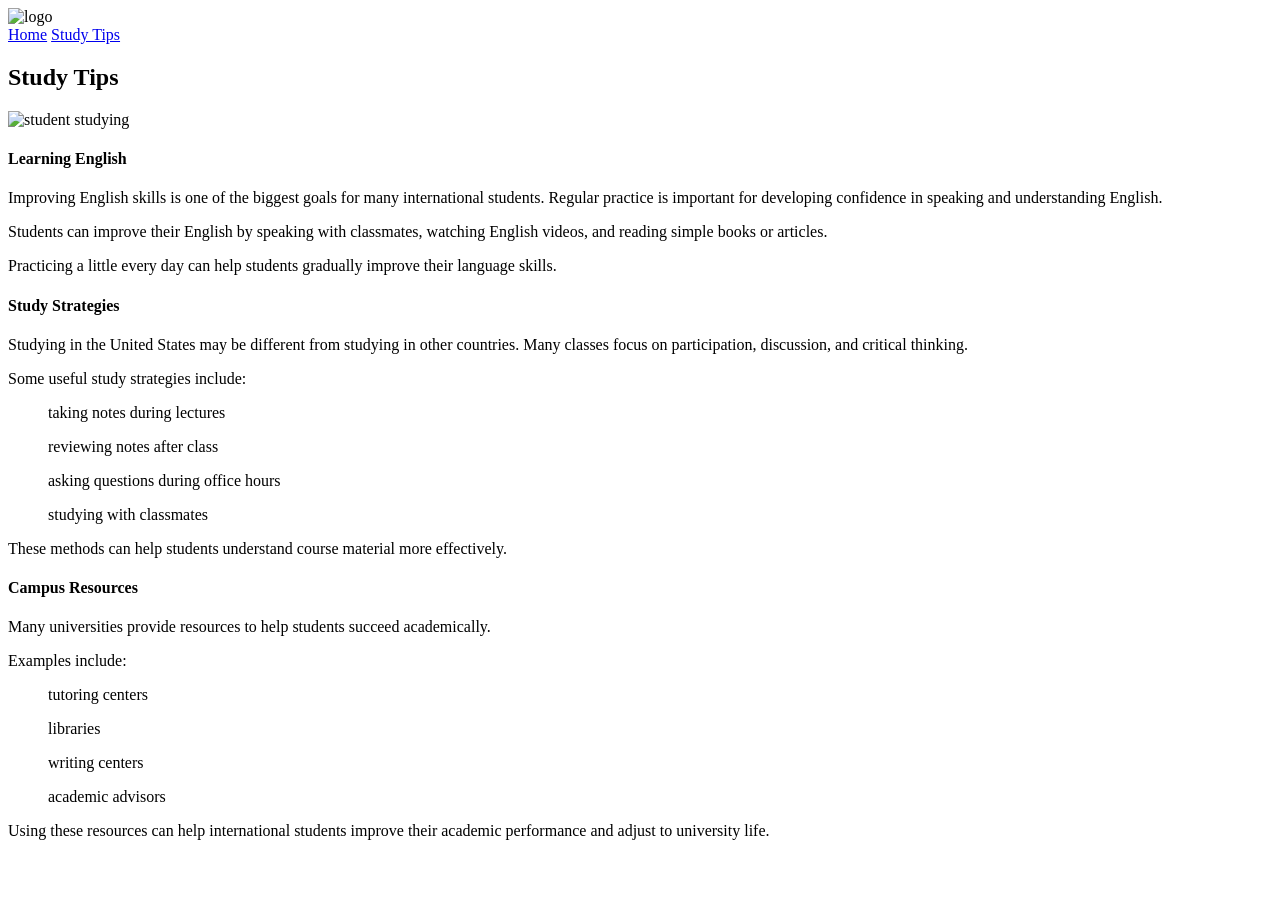
==== docs/tips.html @ 62d01be1 "Add files via upload" ====
<!DOCTYPE html>
<html lang="en">
<head>
    <meta charset="UTF-8">
    <meta name="viewport" content="width=device-width, initial-scale=1.0">
    <title>Document</title>
</head>
<body>

    <div id="header">

        <img src="./images/logo.png" alt="logo">

        <nav>
            <a href="./index.html">Home</a>
            <a href="./tips.html">Study Tips</a>
        </nav>

    </div>

    <main>

        <h2>Study Tips</h2>

        <img alt="student studying">

        <h4>Learning English</h4>
        <p>Improving English skills is one of the biggest goals for many international students. Regular practice is important for developing confidence in speaking and understanding English.</p>
        <p>Students can improve their English by speaking with classmates, watching English videos, and reading simple books or articles.</p>
        <p>Practicing a little every day can help students gradually improve their language skills.</p>

        <h4>Study Strategies</h4>
        <p>Studying in the United States may be different from studying in other countries. Many classes focus on participation, discussion, and critical thinking.</p>
        <p>Some useful study strategies include:</p>
        <ul>taking notes during lectures</ul>
        <ul>reviewing notes after class</ul>
        <ul>asking questions during office hours</ul>
        <ul>studying with classmates</ul>
        <p>These methods can help students understand course material more effectively.</p>

        <h4>Campus Resources</h4>
        <p>Many universities provide resources to help students succeed academically.</p>
        <p>Examples include:</p>
        <ul>tutoring centers</ul>
        <ul>libraries</ul>
        <ul>writing centers</ul>
        <ul>academic advisors</ul>

        <p>Using these resources can help international students improve their academic performance and adjust to university life.</p>

    </main>
</body>
</html>
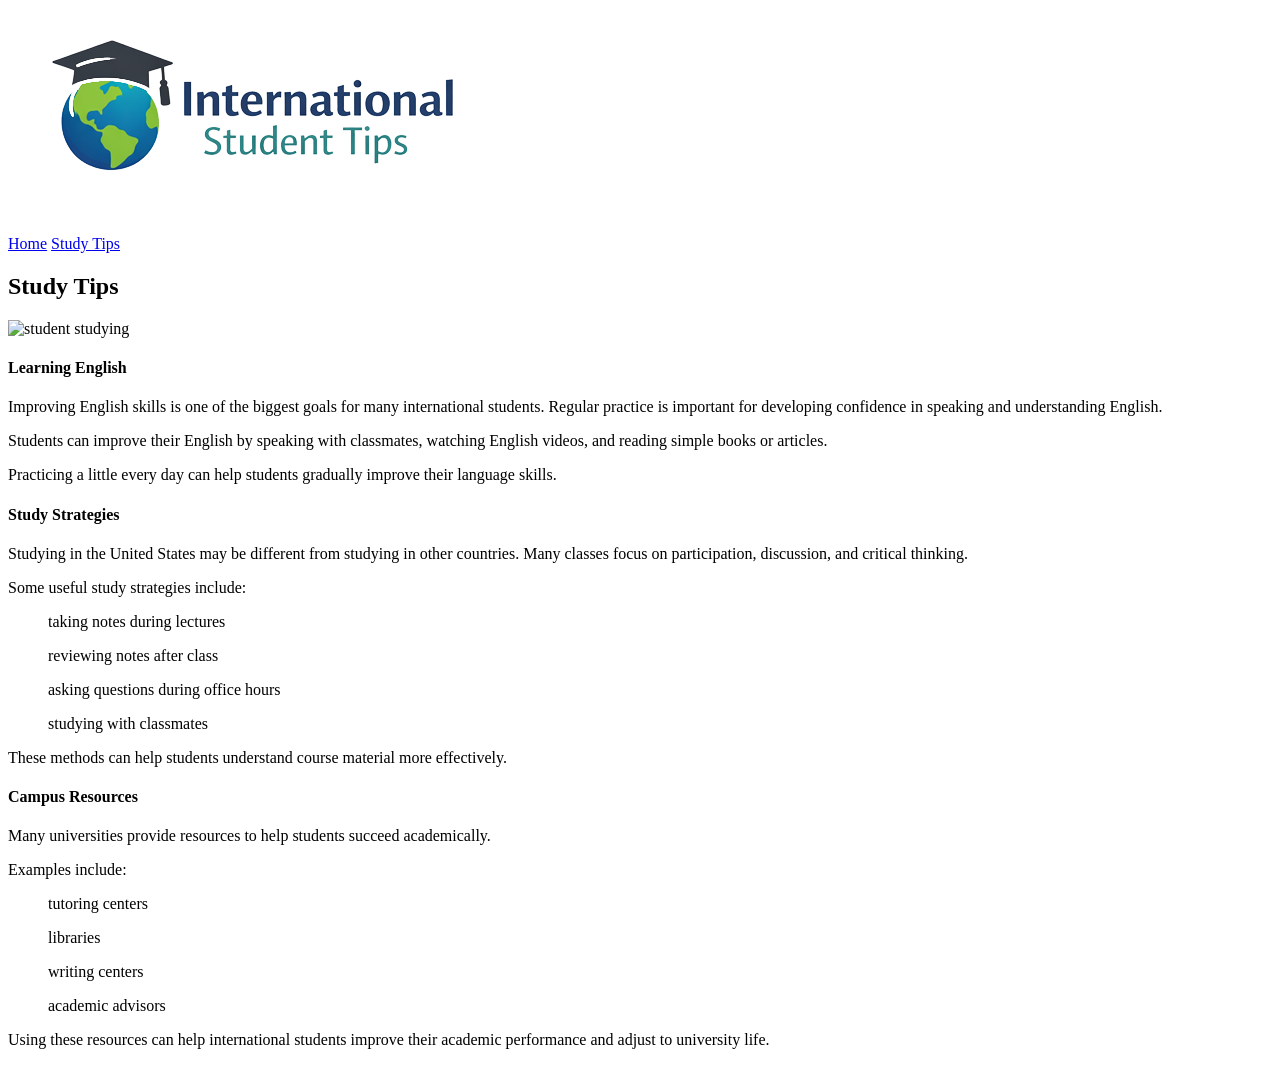
==== commit 424dd94e: "Update tips.html" ====
--- a/docs/tips.html
+++ b/docs/tips.html
@@ -24,11 +24,14 @@
 
         <img alt="student studying">
 
+        <div class="tip">
         <h4>Learning English</h4>
         <p>Improving English skills is one of the biggest goals for many international students. Regular practice is important for developing confidence in speaking and understanding English.</p>
         <p>Students can improve their English by speaking with classmates, watching English videos, and reading simple books or articles.</p>
         <p>Practicing a little every day can help students gradually improve their language skills.</p>
+        </div>
 
+        <div class="tip">  
         <h4>Study Strategies</h4>
         <p>Studying in the United States may be different from studying in other countries. Many classes focus on participation, discussion, and critical thinking.</p>
         <p>Some useful study strategies include:</p>
@@ -37,7 +40,9 @@
         <ul>asking questions during office hours</ul>
         <ul>studying with classmates</ul>
         <p>These methods can help students understand course material more effectively.</p>
-
+        </div>
+            
+        <div class="tip">
         <h4>Campus Resources</h4>
         <p>Many universities provide resources to help students succeed academically.</p>
         <p>Examples include:</p>
@@ -45,9 +50,9 @@
         <ul>libraries</ul>
         <ul>writing centers</ul>
         <ul>academic advisors</ul>
-
         <p>Using these resources can help international students improve their academic performance and adjust to university life.</p>
+        </div>
 
     </main>
 </body>
-</html>+</html>
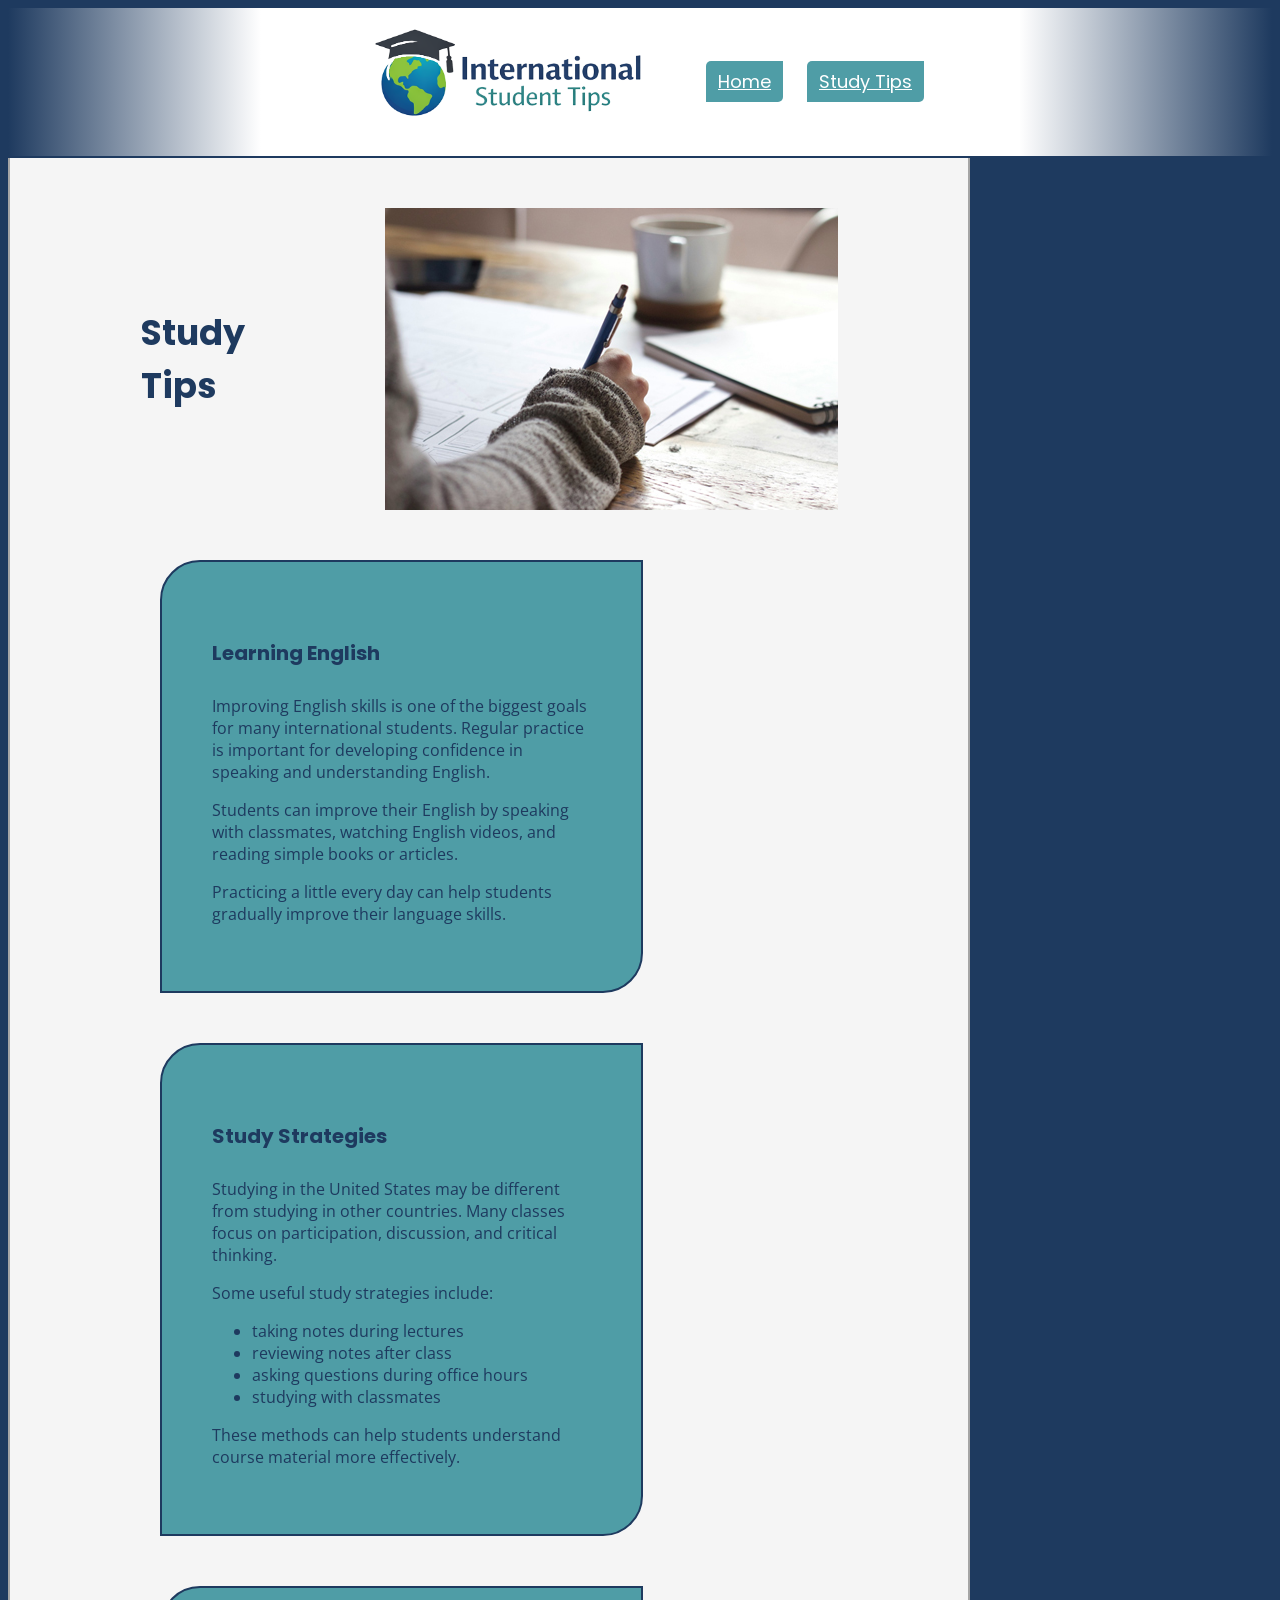
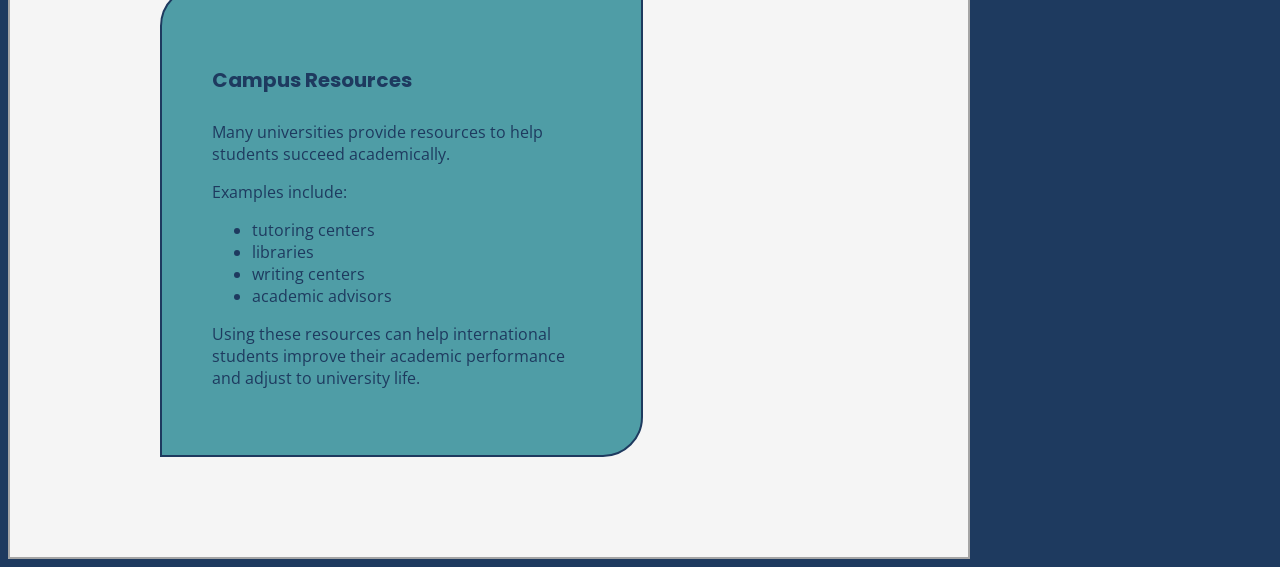
==== commit dccae81f: "Update tips.html" ====
--- a/docs/tips.html
+++ b/docs/tips.html
@@ -1,9 +1,13 @@
 <!DOCTYPE html>
 <html lang="en">
 <head>
+    <!-- Sources: WDD130, w3schools -->
     <meta charset="UTF-8">
     <meta name="viewport" content="width=device-width, initial-scale=1.0">
     <title>Document</title>
+    <link rel="stylesheet" href="./styles/tips_styles.css">
+    <link href='https://fonts.googleapis.com/css?family=Poppins' rel='stylesheet'>
+    <link href='https://fonts.googleapis.com/css?family=Open Sans' rel='stylesheet'>
 </head>
 <body>
 
@@ -19,10 +23,13 @@
     </div>
 
     <main>
+        <div id="banner">
+            
+            <h2>Study Tips</h2>
 
-        <h2>Study Tips</h2>
+            <img src="./images/studytips.jpg" alt="student studying">
 
-        <img alt="student studying">
+        </div>
 
         <div class="tip">
         <h4>Learning English</h4>
@@ -35,10 +42,12 @@
         <h4>Study Strategies</h4>
         <p>Studying in the United States may be different from studying in other countries. Many classes focus on participation, discussion, and critical thinking.</p>
         <p>Some useful study strategies include:</p>
-        <ul>taking notes during lectures</ul>
-        <ul>reviewing notes after class</ul>
-        <ul>asking questions during office hours</ul>
-        <ul>studying with classmates</ul>
+        <ul>
+        <li>taking notes during lectures</li>
+        <li>reviewing notes after class</li>
+        <li>asking questions during office hours</li>
+        <li>studying with classmates</li>
+        </ul>
         <p>These methods can help students understand course material more effectively.</p>
         </div>
             
@@ -46,10 +55,12 @@
         <h4>Campus Resources</h4>
         <p>Many universities provide resources to help students succeed academically.</p>
         <p>Examples include:</p>
-        <ul>tutoring centers</ul>
-        <ul>libraries</ul>
-        <ul>writing centers</ul>
-        <ul>academic advisors</ul>
+        <ul>
+        <li>tutoring centers</li>
+        <li>libraries</li>
+        <li>writing centers</li>
+        <li>academic advisors</li>
+        </ul>
         <p>Using these resources can help international students improve their academic performance and adjust to university life.</p>
         </div>
 
--- a/docs/styles/tips_styles.css
+++ b/docs/styles/tips_styles.css
@@ -0,0 +1,82 @@
+h1, h2, h3, h4 {
+    font-family: "Poppins";
+}
+
+body {
+    justify-items: center;
+    font-family: "Open Sans";
+    background-color: #1e3a5f;
+    color:#1e3a5f;
+}
+
+#header {
+    justify-content: center;
+    align-items: center;
+    display: flex;
+    /* background-color: white; */
+    background-image: linear-gradient(to right, #1e3a5f, white 20%, white 80%, #1e3a5f);
+    border-bottom: 2px #1e3a5f solid;
+    width: 100%;
+}
+
+nav a {
+    font-family: "Poppins";
+    margin: 0px 10px;
+    padding: 8px 12px;
+    border-radius: 5px 0px;
+    font-size: 18px;
+    color: white;
+    background-color: #4f9da6;
+}
+
+nav a:hover {
+    padding: 12px 16px;
+    margin: 0px 6px;
+    background-color: #1e3a5f;
+
+}
+
+#header img {
+    width: 350px;
+}
+
+main {
+    width: 60%;
+    background-color: #f5f5f5;
+    border: 2px #a5a5a5 solid;
+    border-top: 0px;
+    padding: 50px 100px;
+}
+
+#banner {
+    /* justify-items: center; */
+    /* width: 60%; */
+    display: flex;
+    /* grid-template-columns: 1fr 1fr; */
+    justify-content: center;
+    align-items: center;
+}
+
+#banner h2 {
+    margin: 0px 70px;
+    font-size: 35px;
+}
+
+#banner img {
+    margin: 0px 70px;
+}
+
+.tip {
+    width: 50%;
+    background-color: #4f9da6;
+    justify-self: center;
+    padding: 50px;
+    margin: 50px;
+    border: #1e3a5f 2px solid;
+    border-radius: 40px 0px 40px 0px;
+    /* color: #ffffff; */
+}
+
+h4 {
+    font-size: 20px;
+}
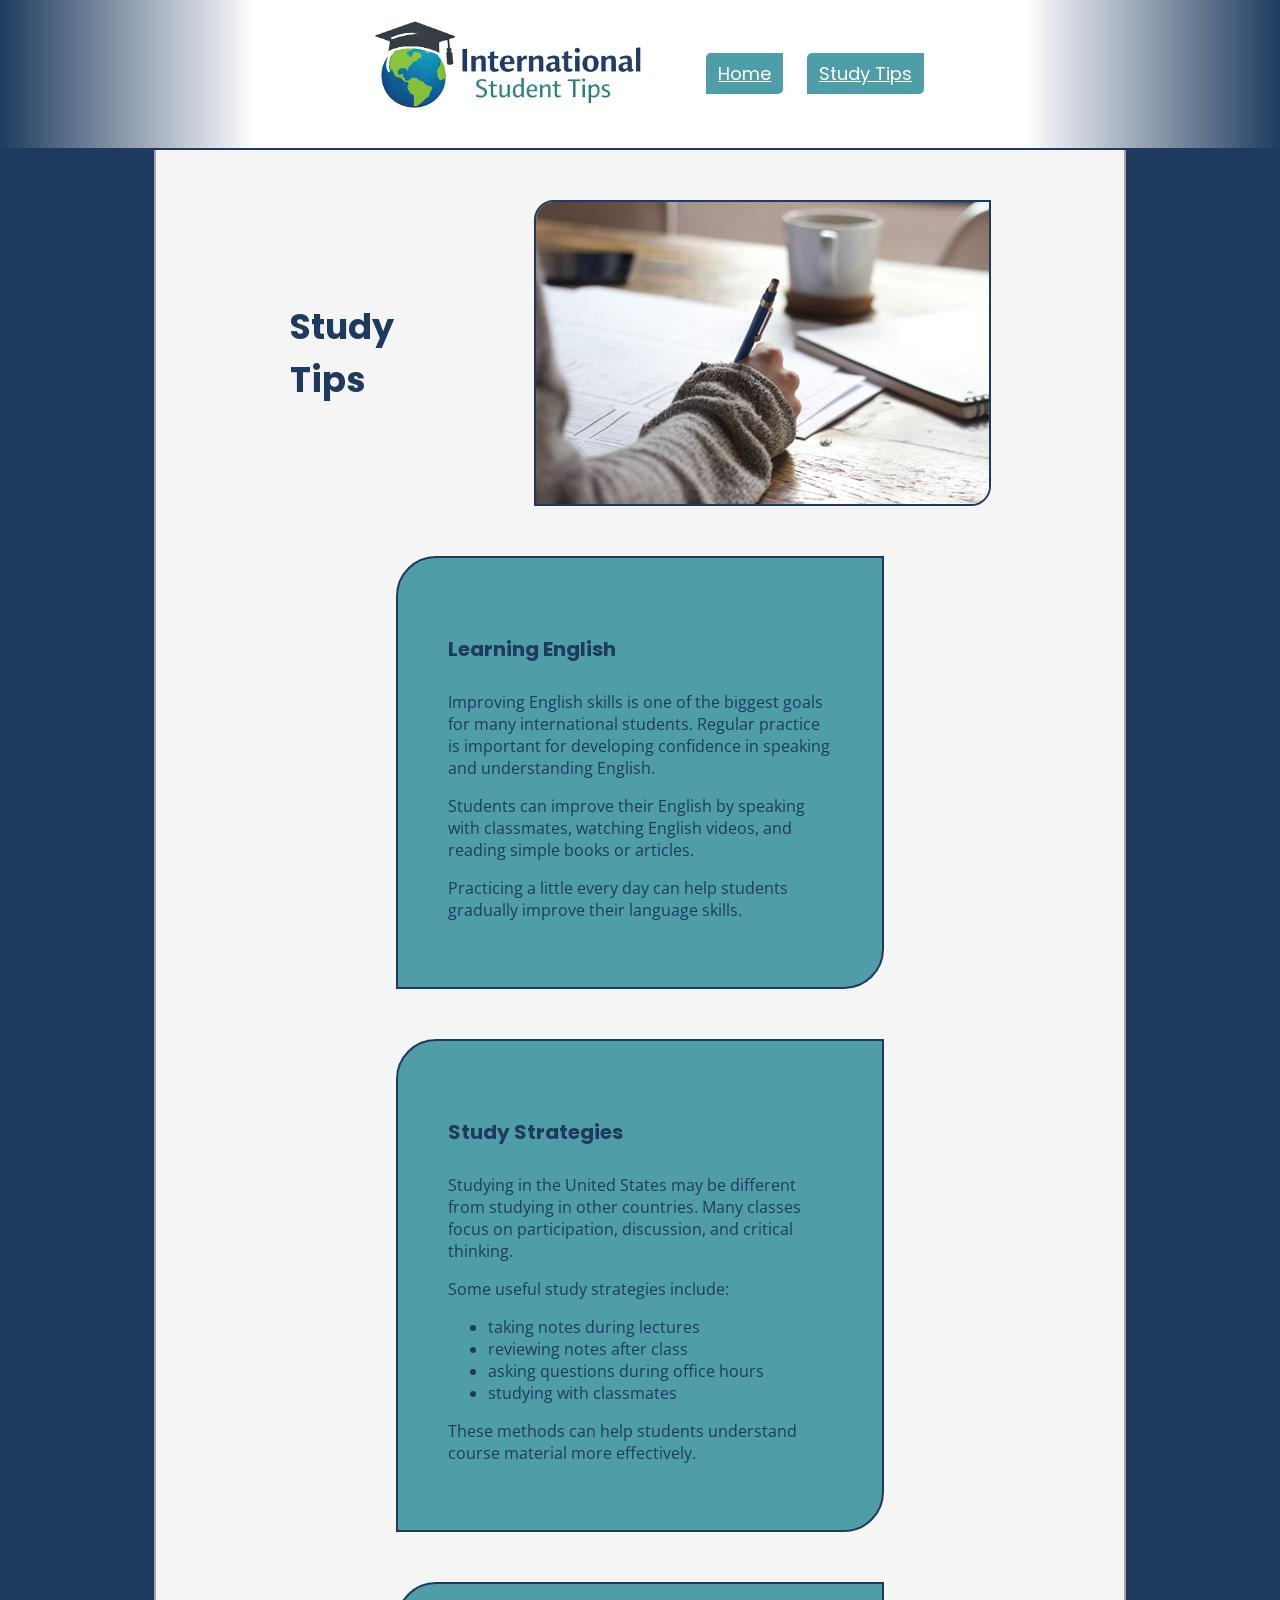
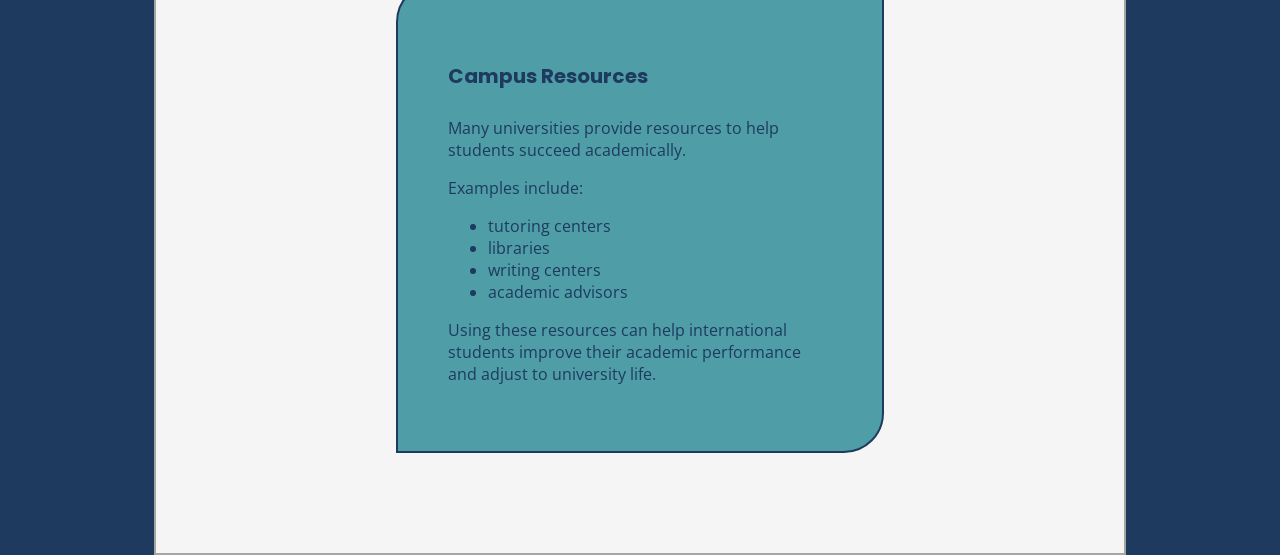
==== commit d191f49e: "Update tips.html" ====
--- a/docs/tips.html
+++ b/docs/tips.html
@@ -31,39 +31,40 @@
 
         </div>
 
-        <div class="tip">
-        <h4>Learning English</h4>
-        <p>Improving English skills is one of the biggest goals for many international students. Regular practice is important for developing confidence in speaking and understanding English.</p>
-        <p>Students can improve their English by speaking with classmates, watching English videos, and reading simple books or articles.</p>
-        <p>Practicing a little every day can help students gradually improve their language skills.</p>
+        <div id="tip_box">
+            <div class="tip">
+                <h4>Learning English</h4>
+                <p>Improving English skills is one of the biggest goals for many international students. Regular practice is important for developing confidence in speaking and understanding English.</p>
+                <p>Students can improve their English by speaking with classmates, watching English videos, and reading simple books or articles.</p>
+                <p>Practicing a little every day can help students gradually improve their language skills.</p>
+            </div>
+
+            <div class="tip">  
+                <h4>Study Strategies</h4>
+                <p>Studying in the United States may be different from studying in other countries. Many classes focus on participation, discussion, and critical thinking.</p>
+                <p>Some useful study strategies include:</p>
+                <ul>
+                <li>taking notes during lectures</li>
+                <li>reviewing notes after class</li>
+                <li>asking questions during office hours</li>
+                <li>studying with classmates</li>
+                </ul>
+                <p>These methods can help students understand course material more effectively.</p>
+            </div>
+                
+            <div class="tip">
+                <h4>Campus Resources</h4>
+                <p>Many universities provide resources to help students succeed academically.</p>
+                <p>Examples include:</p>
+                <ul>
+                <li>tutoring centers</li>
+                <li>libraries</li>
+                <li>writing centers</li>
+                <li>academic advisors</li>
+                </ul>
+                <p>Using these resources can help international students improve their academic performance and adjust to university life.</p>
+            </div>
         </div>
-
-        <div class="tip">  
-        <h4>Study Strategies</h4>
-        <p>Studying in the United States may be different from studying in other countries. Many classes focus on participation, discussion, and critical thinking.</p>
-        <p>Some useful study strategies include:</p>
-        <ul>
-        <li>taking notes during lectures</li>
-        <li>reviewing notes after class</li>
-        <li>asking questions during office hours</li>
-        <li>studying with classmates</li>
-        </ul>
-        <p>These methods can help students understand course material more effectively.</p>
-        </div>
-            
-        <div class="tip">
-        <h4>Campus Resources</h4>
-        <p>Many universities provide resources to help students succeed academically.</p>
-        <p>Examples include:</p>
-        <ul>
-        <li>tutoring centers</li>
-        <li>libraries</li>
-        <li>writing centers</li>
-        <li>academic advisors</li>
-        </ul>
-        <p>Using these resources can help international students improve their academic performance and adjust to university life.</p>
-        </div>
-
     </main>
 </body>
 </html>
--- a/docs/styles/tips_styles.css
+++ b/docs/styles/tips_styles.css
@@ -7,9 +7,12 @@
     font-family: "Open Sans";
     background-color: #1e3a5f;
     color:#1e3a5f;
+    padding: 0px;
+    margin: 0px;
 }
 
 #header {
+    margin: 0px auto;
     justify-content: center;
     align-items: center;
     display: flex;
@@ -46,13 +49,11 @@
     border: 2px #a5a5a5 solid;
     border-top: 0px;
     padding: 50px 100px;
+    margin: 0 auto;
 }
 
 #banner {
-    /* justify-items: center; */
-    /* width: 60%; */
     display: flex;
-    /* grid-template-columns: 1fr 1fr; */
     justify-content: center;
     align-items: center;
 }
@@ -64,16 +65,23 @@
 
 #banner img {
     margin: 0px 70px;
+    border: 2px solid #1e3a5f;
+    border-radius: 20px 0px;
+}
+
+#tip_box {
+    margin: 0 auto;
+    display: block;
 }
 
 .tip {
     width: 50%;
     background-color: #4f9da6;
-    justify-self: center;
+    /* justify-self: center; */
     padding: 50px;
-    margin: 50px;
+    margin: 50px auto;
     border: #1e3a5f 2px solid;
-    border-radius: 40px 0px 40px 0px;
+    border-radius: 40px 0px;
     /* color: #ffffff; */
 }
 
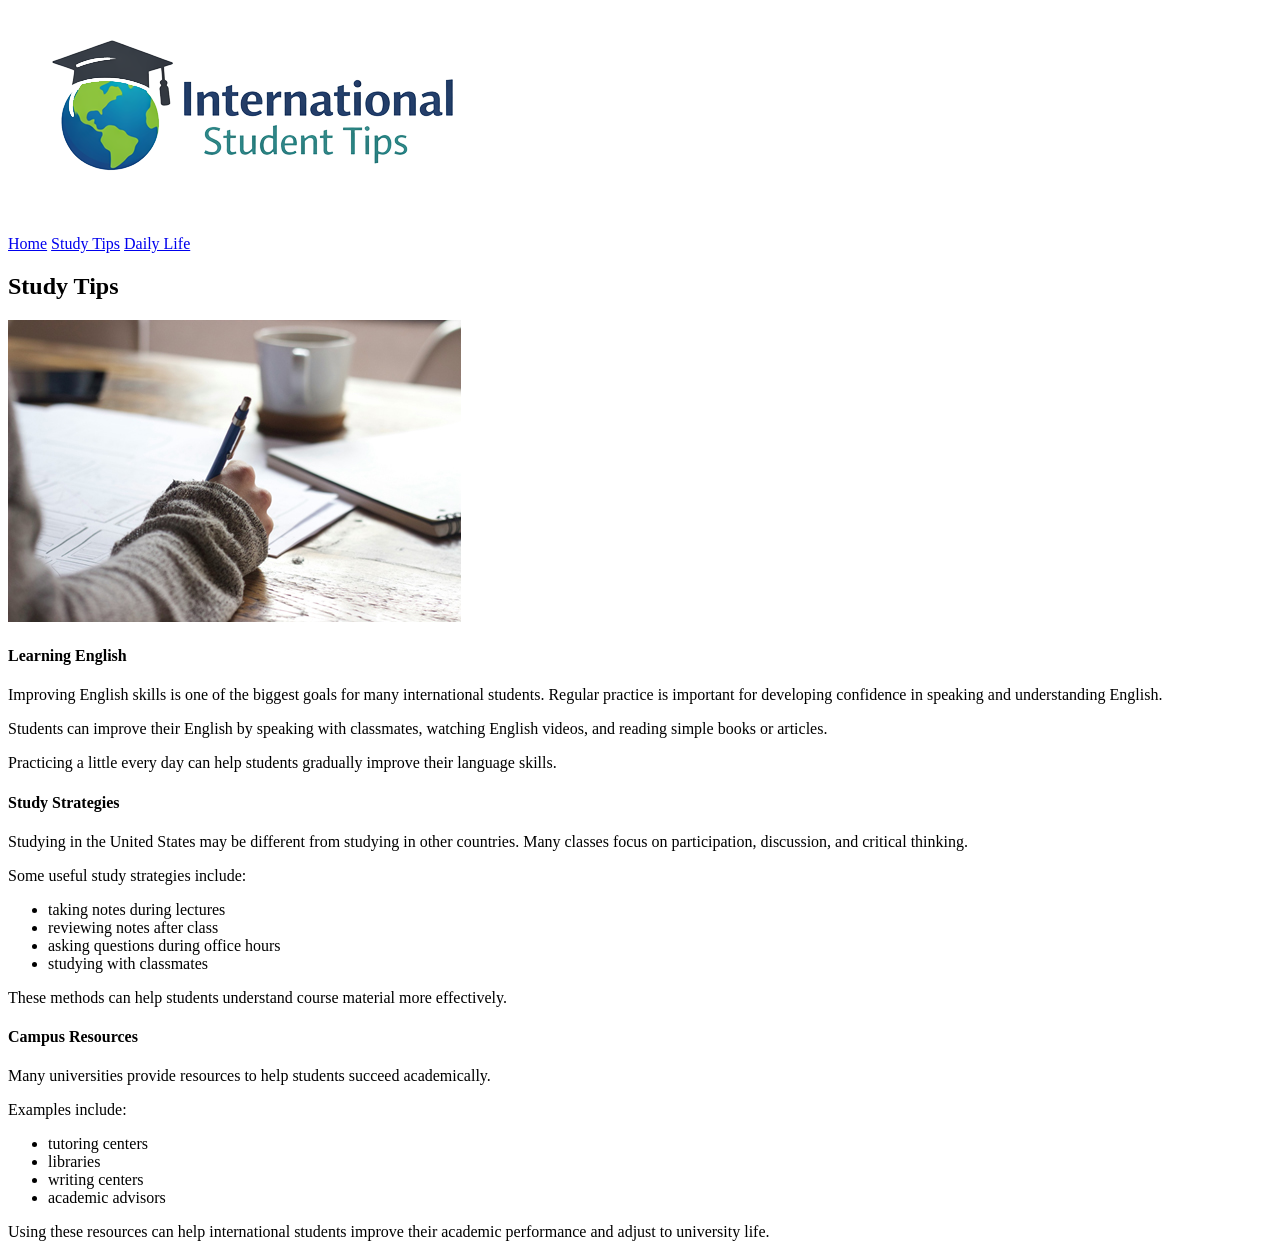
==== commit 9ba6b547: "added daily life html and css and added daily life to tips.html nav" ====
--- a/docs/tips.html
+++ b/docs/tips.html
@@ -1,7 +1,8 @@
 <!DOCTYPE html>
 <html lang="en">
 <head>
-    <!-- Sources: WDD130, w3schools -->
+    <!-- Junior Dev: Micah Bradford -->
+<!-- Sources: WDD130, W3schools.com -->
     <meta charset="UTF-8">
     <meta name="viewport" content="width=device-width, initial-scale=1.0">
     <title>Document</title>
@@ -18,6 +19,7 @@
         <nav>
             <a href="./index.html">Home</a>
             <a href="./tips.html">Study Tips</a>
+            <a href="./daily-life.html">Daily Life</a>
         </nav>
 
     </div>
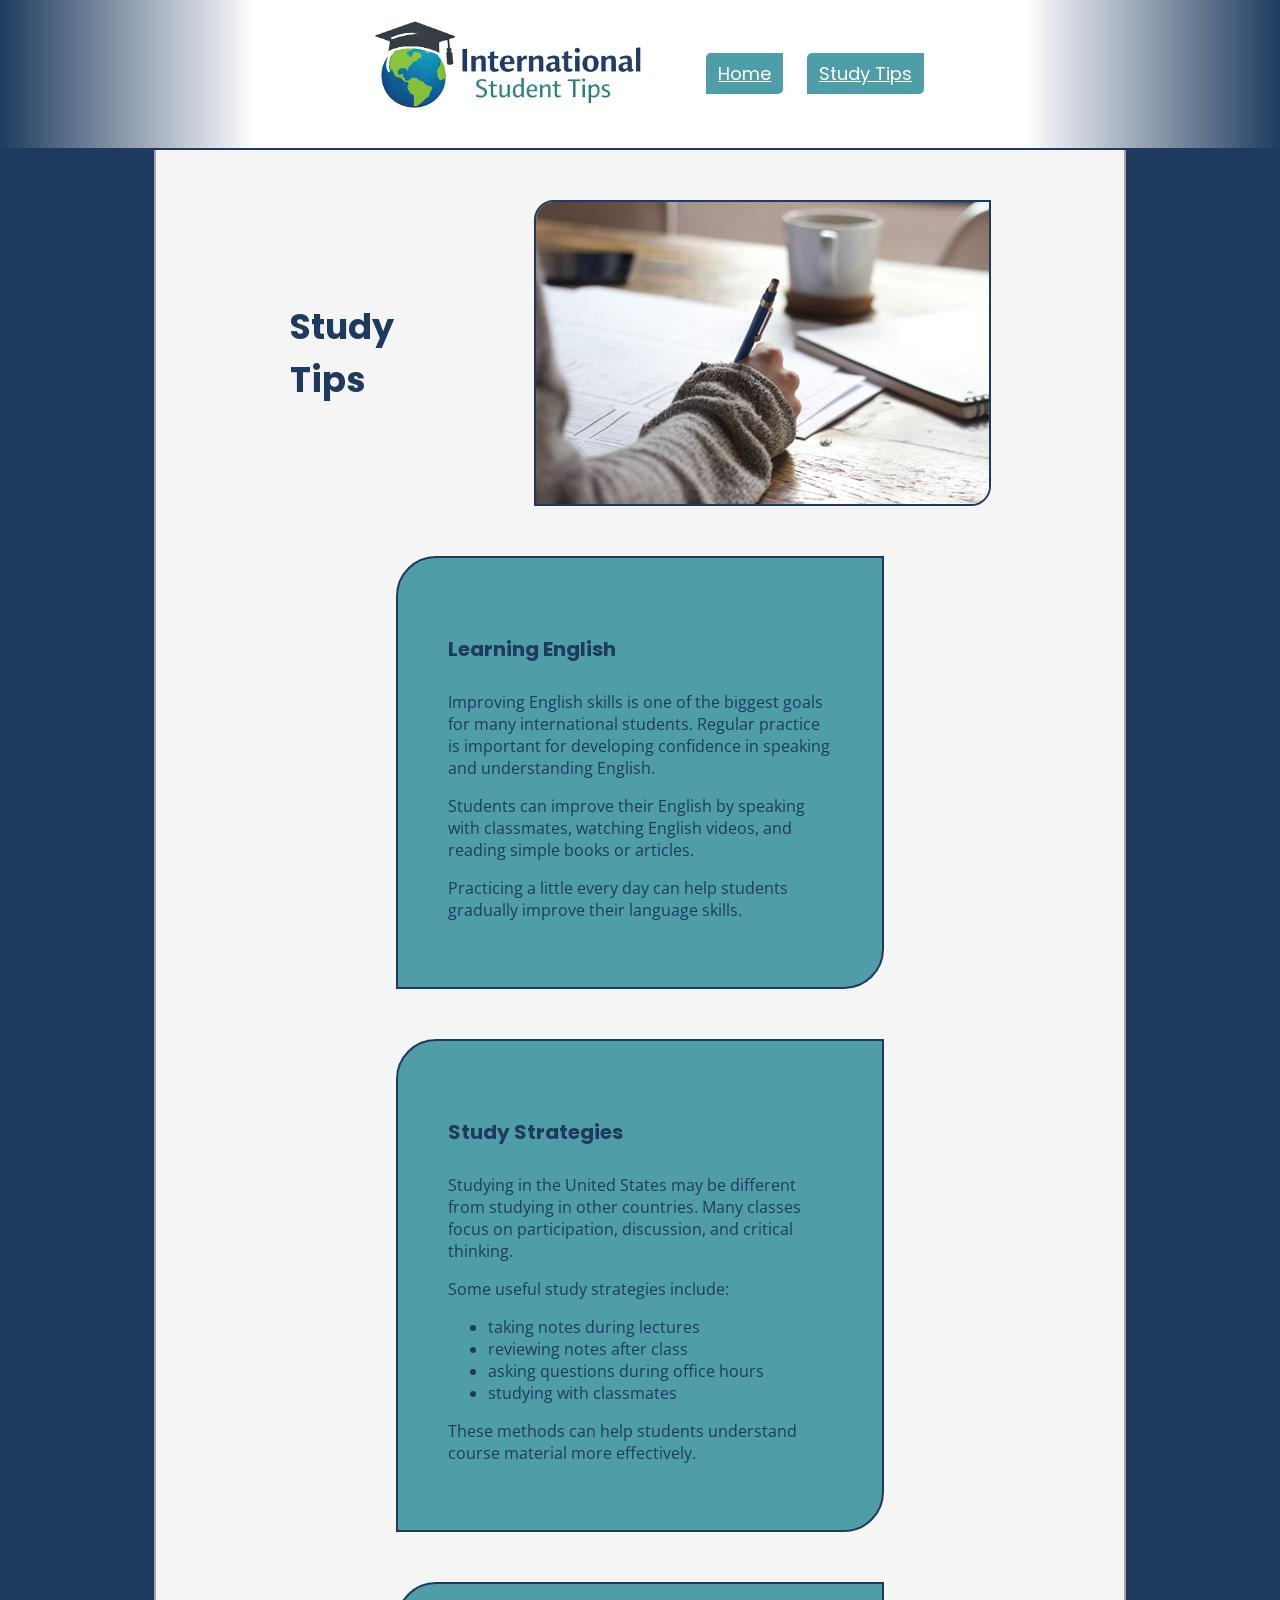
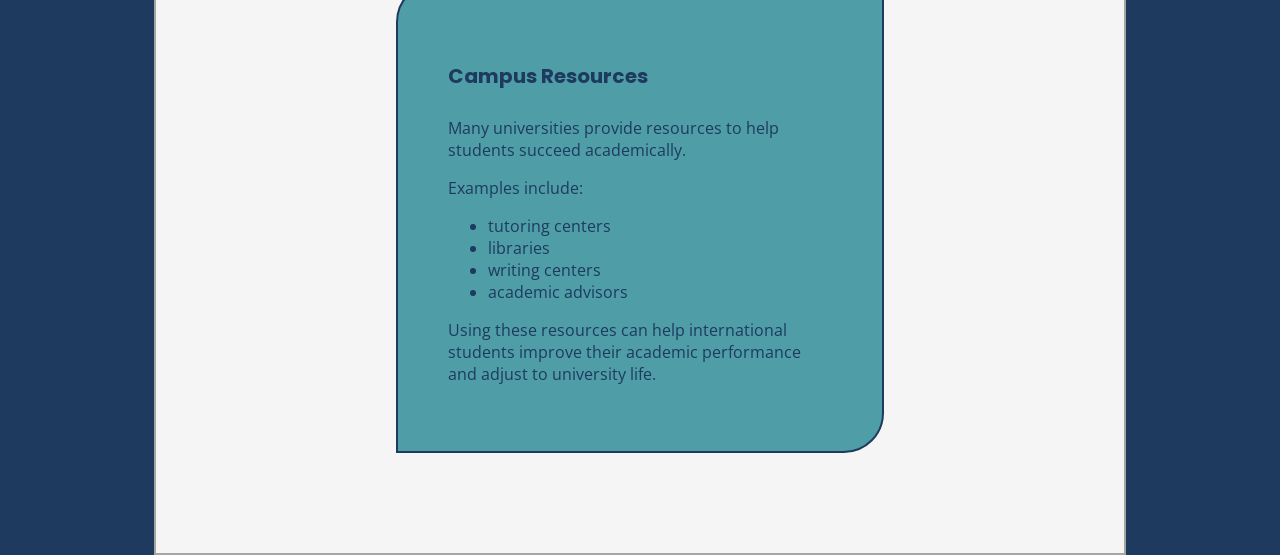
==== commit ba5b99de: "Add files via upload reuploading my work since someone deleted/tampered with my previous submissions" ====
--- a/docs/tips.html
+++ b/docs/tips.html
@@ -2,7 +2,7 @@
 <html lang="en">
 <head>
     <!-- Junior Dev: Micah Bradford -->
-<!-- Sources: WDD130, W3schools.com -->
+    <!-- Sources: WDD130, W3schools.com -->
     <meta charset="UTF-8">
     <meta name="viewport" content="width=device-width, initial-scale=1.0">
     <title>Document</title>
@@ -19,7 +19,6 @@
         <nav>
             <a href="./index.html">Home</a>
             <a href="./tips.html">Study Tips</a>
-            <a href="./daily-life.html">Daily Life</a>
         </nav>
 
     </div>
--- a/docs/styles/tips_styles.css
+++ b/docs/styles/tips_styles.css
@@ -0,0 +1,95 @@
+/* 
+Junior Dev - Micah Bradford
+Sources: WDD130, W3schools
+*/
+
+h1, h2, h3, h4 {
+    font-family: "Poppins";
+}
+
+body {
+    justify-items: center;
+    font-family: "Open Sans";
+    background-color: #1e3a5f;
+    color:#1e3a5f;
+    padding: 0px;
+    margin: 0px;
+}
+
+#header {
+    margin: 0px auto;
+    justify-content: center;
+    align-items: center;
+    display: flex;
+    /* background-color: white; */
+    background-image: linear-gradient(to right, #1e3a5f, white 20%, white 80%, #1e3a5f);
+    border-bottom: 2px #1e3a5f solid;
+    width: 100%;
+}
+
+nav a {
+    font-family: "Poppins";
+    margin: 0px 10px;
+    padding: 8px 12px;
+    border-radius: 5px 0px;
+    font-size: 18px;
+    color: white;
+    background-color: #4f9da6;
+}
+
+nav a:hover {
+    padding: 12px 16px;
+    margin: 0px 6px;
+    background-color: #1e3a5f;
+
+}
+
+#header img {
+    width: 350px;
+}
+
+main {
+    width: 60%;
+    background-color: #f5f5f5;
+    border: 2px #a5a5a5 solid;
+    border-top: 0px;
+    padding: 50px 100px;
+    margin: 0 auto;
+}
+
+#banner {
+    display: flex;
+    justify-content: center;
+    align-items: center;
+}
+
+#banner h2 {
+    margin: 0px 70px;
+    font-size: 35px;
+}
+
+#banner img {
+    margin: 0px 70px;
+    border: 2px solid #1e3a5f;
+    border-radius: 20px 0px;
+}
+
+#tip_box {
+    margin: 0 auto;
+    display: block;
+}
+
+.tip {
+    width: 50%;
+    background-color: #4f9da6;
+    /* justify-self: center; */
+    padding: 50px;
+    margin: 50px auto;
+    border: #1e3a5f 2px solid;
+    border-radius: 40px 0px;
+    /* color: #ffffff; */
+}
+
+h4 {
+    font-size: 20px;
+}
